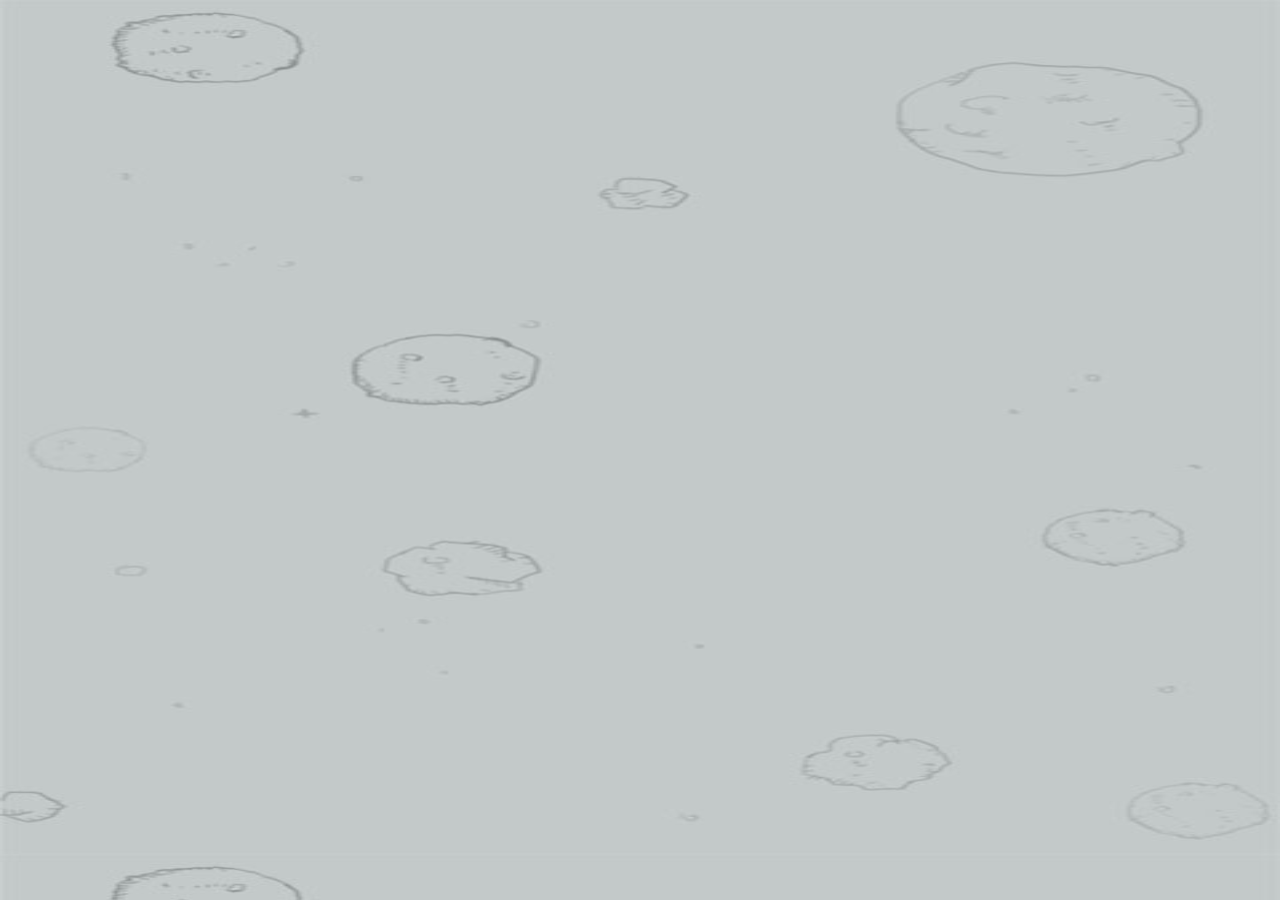
==== index.html @ 80ec9ff1 "。" ====
<!DOCTYPE html>
<html>
	<head>
		<meta charset="UTF-8">
		<title>飞机大战</title>
		<link rel="stylesheet" href="css/style.css" />
	</head>
	<body>
		<div id="box"></div>
	</body>
</html>
<script type="text/javascript" src="../js/jquery-1.11.1.min.js" ></script>
<script type="text/javascript" src="js/GameEngine.js" ></script>
<script>
	gameEngine.start();
</script>
---- css/style.css ----
* {
	margin: 0;
	padding: 0;
}

#box {
	width: 100%;
	height: 100vh;
	background: url(../img/bg.jpg);
	background-size: 100% 854px;
	background-position-y: 0;  
}
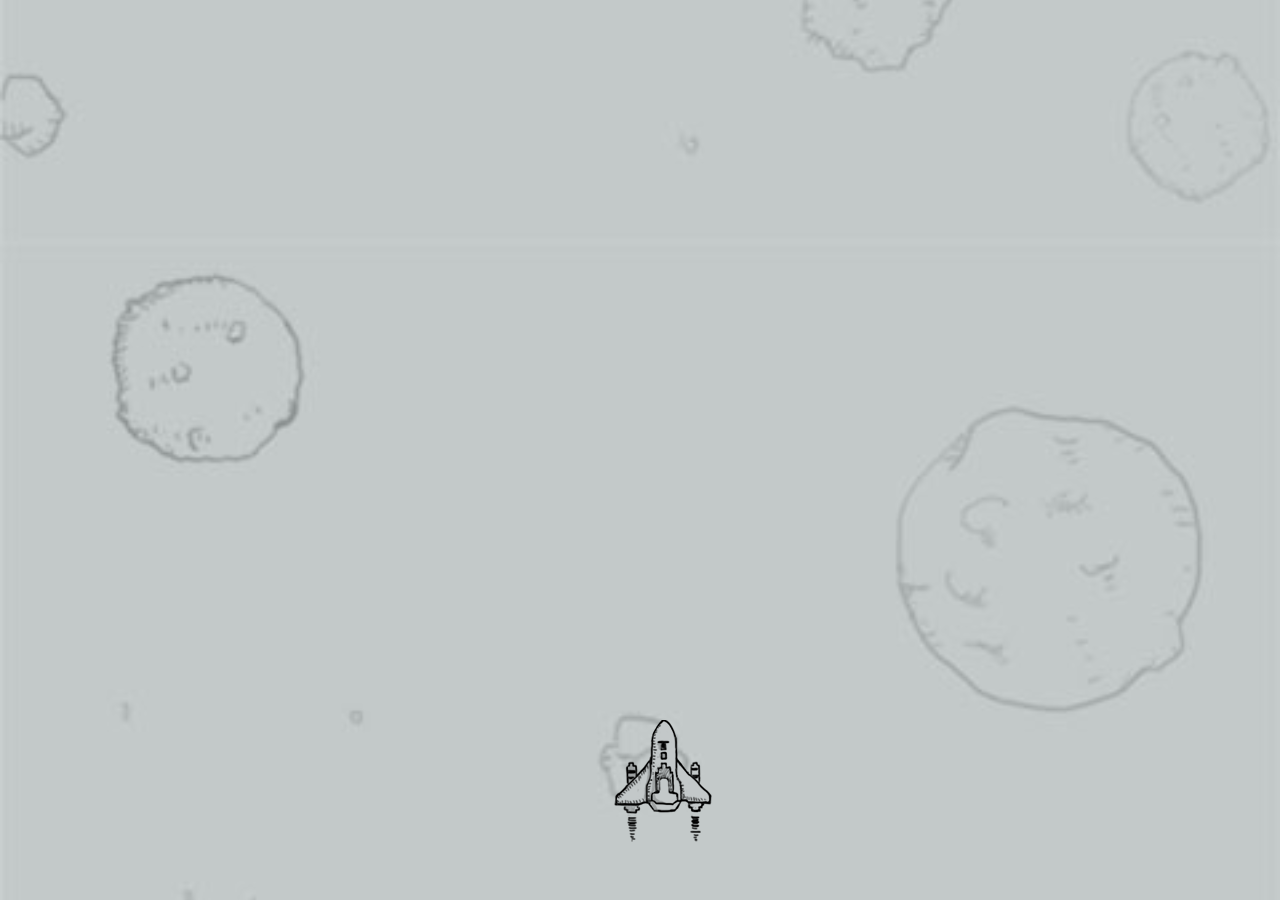
==== commit c6307570: "完成飞机" ====
--- a/index.html
+++ b/index.html
@@ -9,8 +9,10 @@
 		<div id="box"></div>
 	</body>
 </html>
-<script type="text/javascript" src="../js/jquery-1.11.1.min.js" ></script>
+<script type="text/javascript" src="js/jquery-1.11.1.js" ></script>
 <script type="text/javascript" src="js/GameEngine.js" ></script>
+<script type="text/javascript" src="js/myPlane.js" ></script>
 <script>
-	gameEngine.start();
+	gameEngine.moveBg();
+	new MyPlane().start();
 </script>
--- a/css/style.css
+++ b/css/style.css
@@ -4,13 +4,23 @@
 	margin: 0;
 	padding: 0;
 }
-
+body{
+	overflow: hidden;
+}
 #box {
 	width: 100%;
 	height: 100vh;
 	background: url(../img/bg.jpg);
-	background-size: 100% 854px;
+	background-size: 100%;
 	background-position-y: 0;  
+}
+.myPlane{
+	width:98px;
+	height:122px;
+	background: url(../img/me.png);
+	position: absolute;
+	left:48%;
+	top:80vh;
 }
 
 
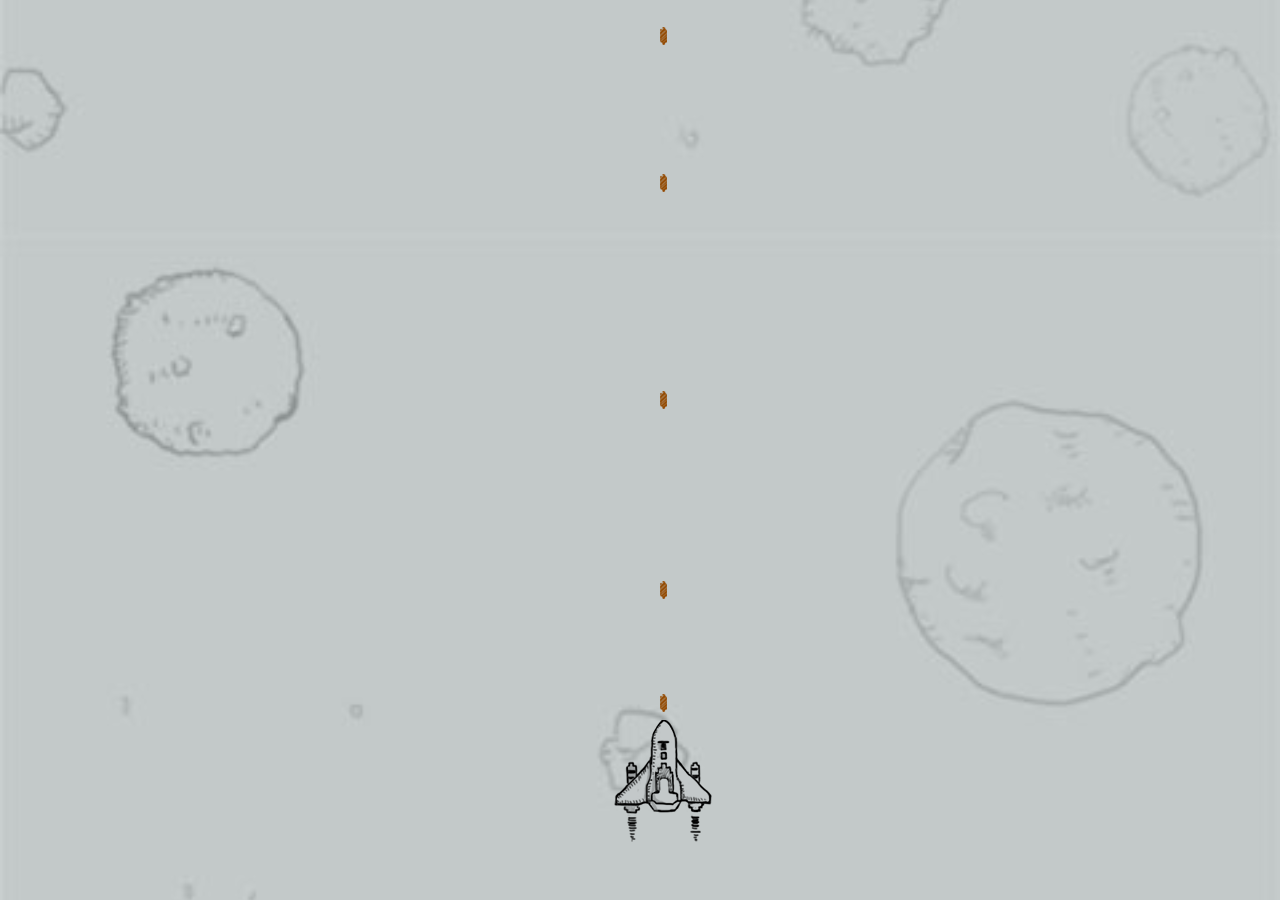
==== commit e41f087c: "初步完成敌机" ====
--- a/index.html
+++ b/index.html
@@ -15,4 +15,5 @@
 <script>
 	gameEngine.moveBg();
 	new MyPlane().start();
+	new enemyPlane().start();
 </script>
--- a/css/style.css
+++ b/css/style.css
@@ -21,6 +21,30 @@
 	position: absolute;
 	left:48%;
 	top:80vh;
+	z-index:2;
 }
-
-
+.bullet{
+	width:7px;
+	height:18px;
+	background: url(../img/bullet.png);
+	position: absolute;
+	z-index:1;
+}
+.smallPlane{
+	width:59px;
+	height:36px;
+	background: url(../img/plain1.png);
+	position: absolute;
+}
+.mediumPlane{
+	width:70px;
+	height:92px;
+	background: url(../img/plain2.png);
+	position: absolute;
+}
+.bigPlane{
+	width:165px;
+	height:256px;
+	background: url(../img/plain3.png);
+	position: absolute;
+}
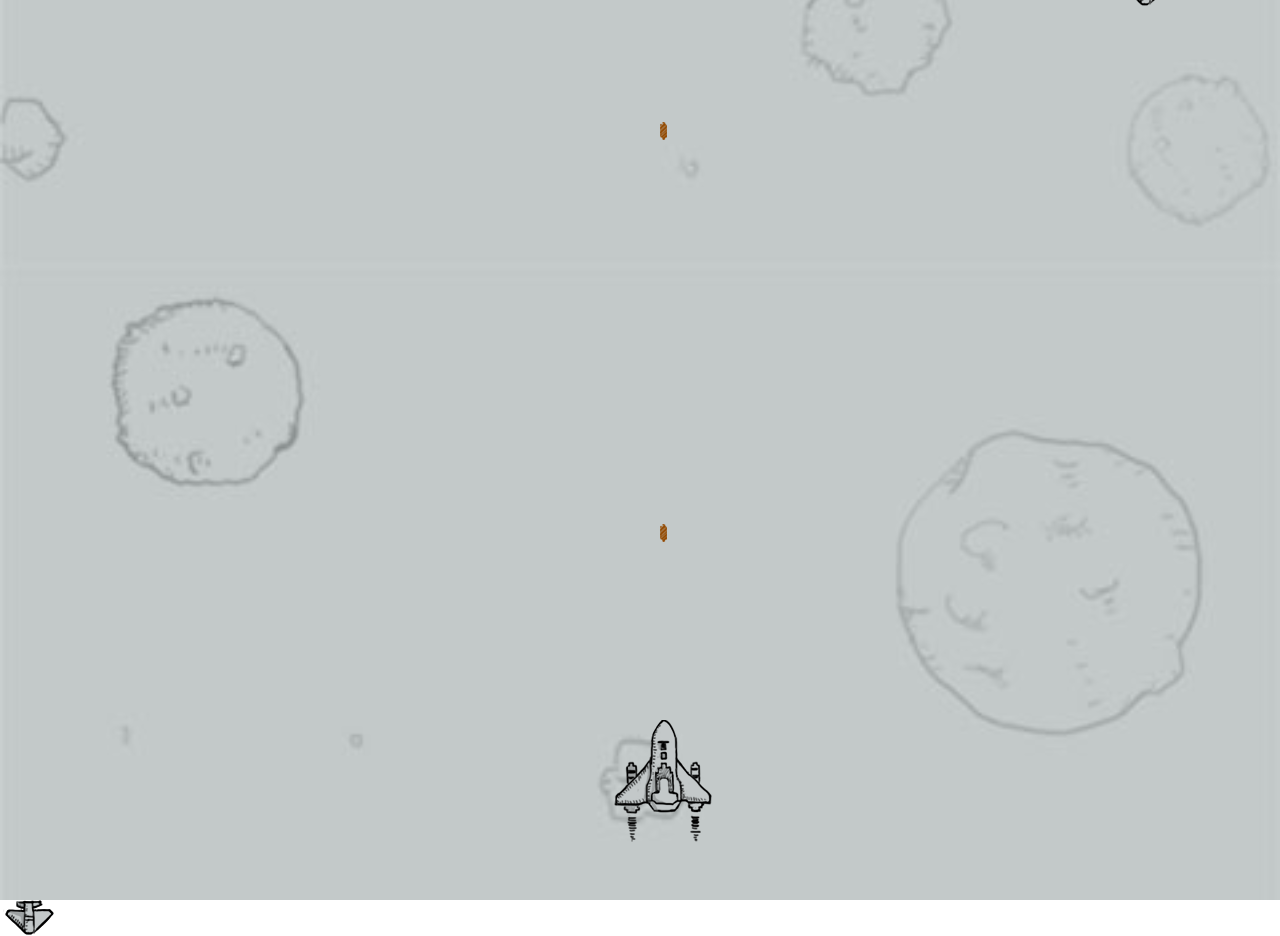
==== commit 53b2fbc6: "稀巴烂" ====
--- a/index.html
+++ b/index.html
@@ -15,5 +15,31 @@
 <script>
 	gameEngine.moveBg();
 	new MyPlane().start();
-	new enemyPlane().start();
+	gameEngine.addEnemyPlane();
+	setInterval(function(){
+		//判断子弹与敌机碰撞
+		for(var k in gameEngine.allBullet){
+		  for(var j in gameEngine.allEnemy){
+			if(gameEngine.isTouch(gameEngine.allEnemy[j].ele,gameEngine.allBullet[k].ele)){
+				gameEngine.allBullet[k].boom(gameEngine.allBullet[k].ele.css("left"),gameEngine.allBullet[k].ele.css("top"));
+				gameEngine.allBullet[k].ele.remove();
+				delete gameEngine.allBullet[k];
+				gameEngine.allEnemy[j].hp--;
+				if(gameEngine.allEnemy[j].hp==0){
+					gameEngine.allEnemy[j].ele.remove();
+					delete gameEngine.allEnemy[j];
+				}
+			}
+		  }
+	    }
+	},10)
+	setInterval(function(){
+		//判断本体与敌机碰撞
+		  for(var j in gameEngine.allEnemy){
+			if(gameEngine.isTouch(gameEngine.allEnemy[j].ele,$(".myPlane"))){
+				alert("游戏结束")
+			}
+		  }
+	},10)
+	
 </script>
--- a/css/style.css
+++ b/css/style.css
@@ -47,4 +47,10 @@
 	height:256px;
 	background: url(../img/plain3.png);
 	position: absolute;
-}+}
+.bulletBoom{
+	width:41px;
+	height:39px;
+	position: absolute;
+	z-index: 10;
+}
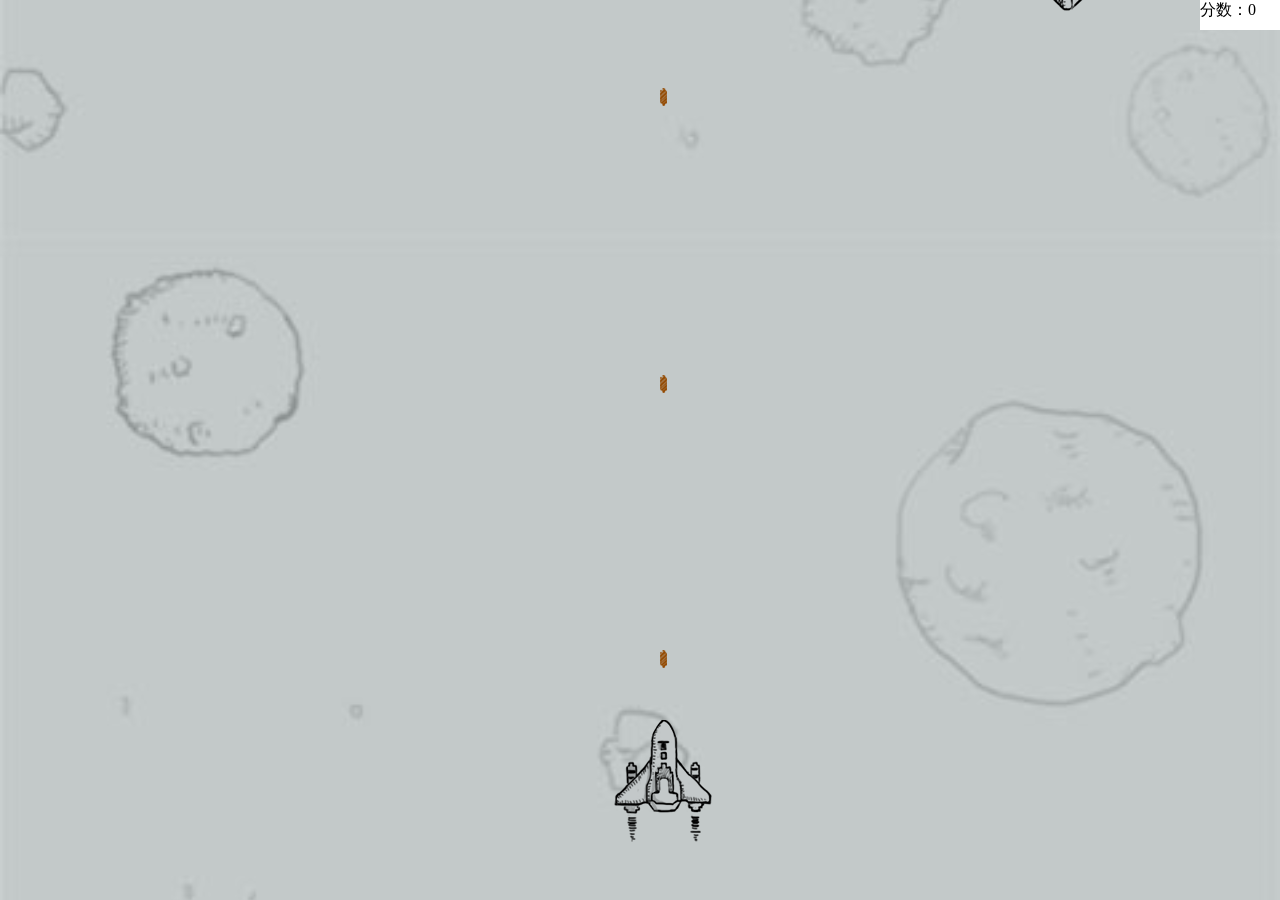
==== commit b10d9829: "。" ====
--- a/index.html
+++ b/index.html
@@ -7,6 +7,7 @@
 	</head>
 	<body>
 		<div id="box"></div>
+		<div id="showScore"></div>
 	</body>
 </html>
 <script type="text/javascript" src="js/jquery-1.11.1.js" ></script>
@@ -14,32 +15,9 @@
 <script type="text/javascript" src="js/myPlane.js" ></script>
 <script>
 	gameEngine.moveBg();
-	new MyPlane().start();
+	var myPlane=new MyPlane()
+	myPlane.start();
 	gameEngine.addEnemyPlane();
-	setInterval(function(){
-		//判断子弹与敌机碰撞
-		for(var k in gameEngine.allBullet){
-		  for(var j in gameEngine.allEnemy){
-			if(gameEngine.isTouch(gameEngine.allEnemy[j].ele,gameEngine.allBullet[k].ele)){
-				gameEngine.allBullet[k].boom(gameEngine.allBullet[k].ele.css("left"),gameEngine.allBullet[k].ele.css("top"));
-				gameEngine.allBullet[k].ele.remove();
-				delete gameEngine.allBullet[k];
-				gameEngine.allEnemy[j].hp--;
-				if(gameEngine.allEnemy[j].hp==0){
-					gameEngine.allEnemy[j].ele.remove();
-					delete gameEngine.allEnemy[j];
-				}
-			}
-		  }
-	    }
-	},10)
-	setInterval(function(){
-		//判断本体与敌机碰撞
-		  for(var j in gameEngine.allEnemy){
-			if(gameEngine.isTouch(gameEngine.allEnemy[j].ele,$(".myPlane"))){
-				alert("游戏结束")
-			}
-		  }
-	},10)
-	
+	gameEngine.crashListening();
+	gameEngine.showScore();
 </script>
--- a/css/style.css
+++ b/css/style.css
@@ -13,6 +13,14 @@
 	background: url(../img/bg.jpg);
 	background-size: 100%;
 	background-position-y: 0;  
+}
+#showScore{
+	width:80px;
+	height:30px;
+	background: white;
+	position: fixed;
+	right:0px;
+	top:0px;
 }
 .myPlane{
 	width:98px;
@@ -52,5 +60,7 @@
 	width:41px;
 	height:39px;
 	position: absolute;
+	margin-left:-20px;
+	margin-top:-8px;
 	z-index: 10;
 }
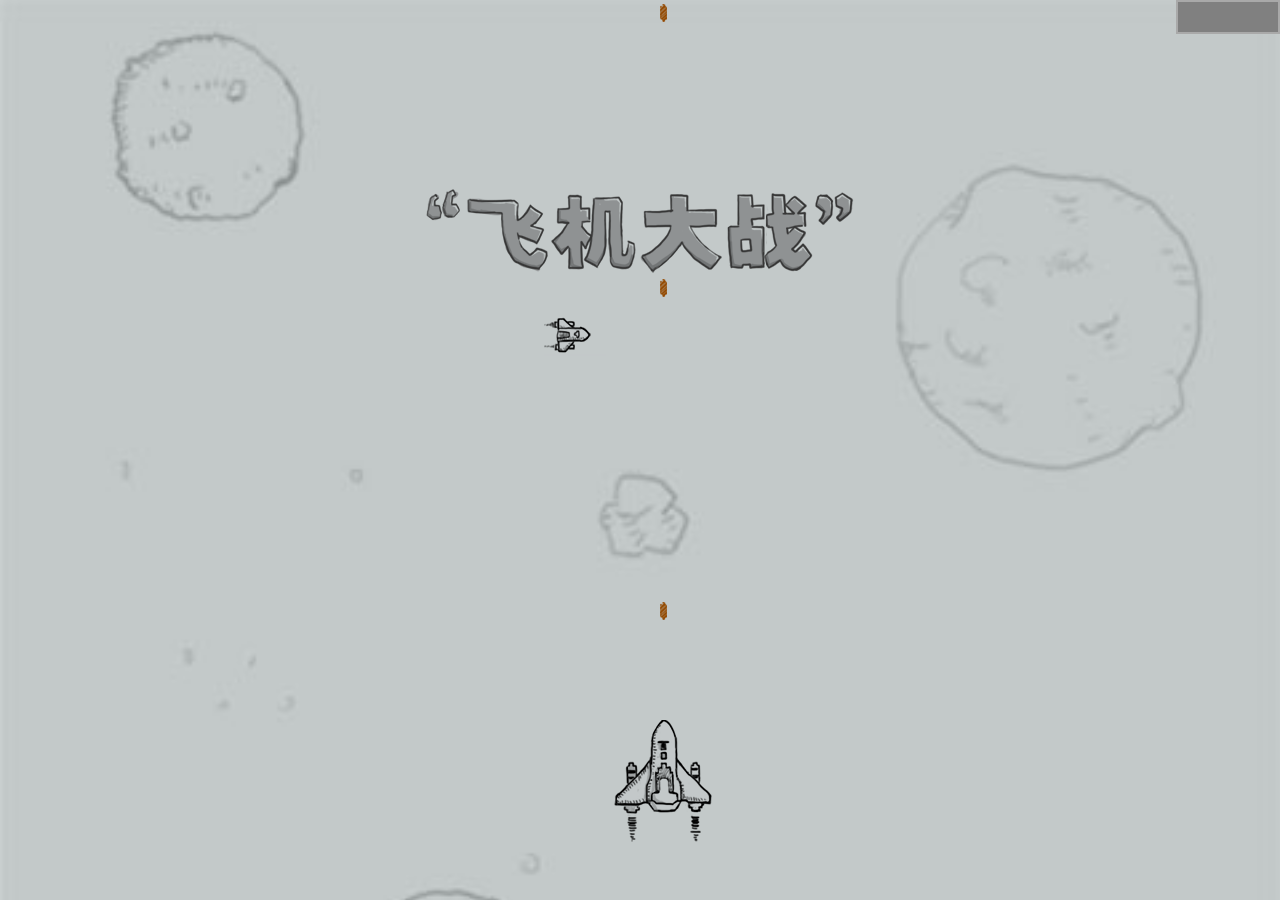
==== commit 51d51e62: "v1.0" ====
--- a/index.html
+++ b/index.html
@@ -7,17 +7,19 @@
 	</head>
 	<body>
 		<div id="box"></div>
+		<div id="logo"></div>
 		<div id="showScore"></div>
 	</body>
 </html>
 <script type="text/javascript" src="js/jquery-1.11.1.js" ></script>
+<script type="text/javascript" src="js/myPlane.js" ></script>
 <script type="text/javascript" src="js/GameEngine.js" ></script>
-<script type="text/javascript" src="js/myPlane.js" ></script>
 <script>
-	gameEngine.moveBg();
 	var myPlane=new MyPlane()
-	myPlane.start();
-	gameEngine.addEnemyPlane();
-	gameEngine.crashListening();
-	gameEngine.showScore();
+	gameEngine.loading();
+	setTimeout(function(){
+		myPlane.start();
+		gameEngine.start();
+	},4000)
+	
 </script>
--- a/css/style.css
+++ b/css/style.css
@@ -15,12 +15,34 @@
 	background-position-y: 0;  
 }
 #showScore{
-	width:80px;
+	width:100px;
 	height:30px;
-	background: white;
+	background: gray;
 	position: fixed;
 	right:0px;
 	top:0px;
+	border: 2px solid darkgray;
+	font-size: 14px;
+	line-height:30px;
+	
+}
+#logo{
+	width:428px;
+	height:104px;
+	background: url(../img/logo.png);
+	position:fixed;
+	left:50%;
+	top:20%;
+	margin-left:-214px;
+	z-index: 10;
+}
+.loading{
+	width:192px;
+	height:41px;
+	position:fixed;
+	left:50%;
+	top:35%;
+	margin-left:-96px;
 }
 .myPlane{
 	width:98px;
